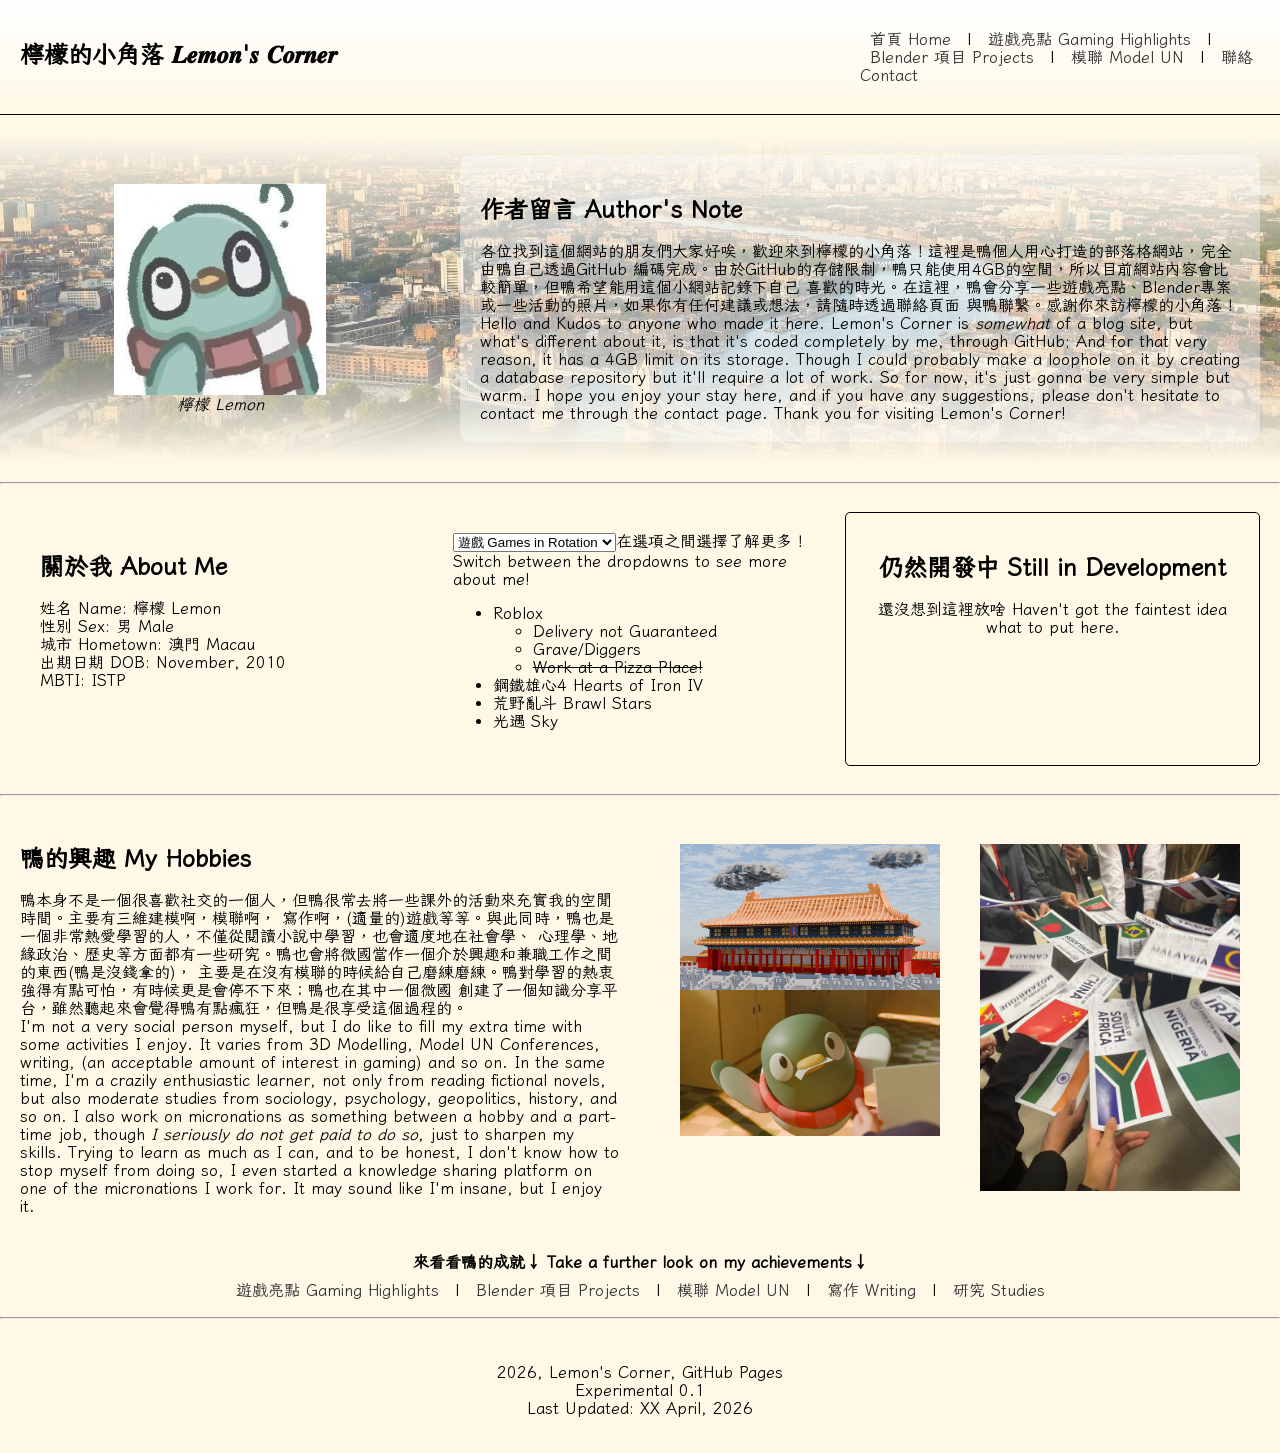
==== index.html @ a5d33c62 "Release 0.1" ====
<!DOCTYPE html>
<html>
    <head>
        <meta charset="UTF-8">
        <title>Lemon's Corner</title>
        <link rel="stylesheet" href="style.css">
    </head>
    <body>
        <script src="script.js"></script>
        <header class="flexcontainer">
            <div class="flex2">
                <h2 style="margin-top: 0; padding-top: 20px; text-align: left;">檸檬的小角落 𝑳𝒆𝒎𝒐𝒏'𝒔 𝑪𝒐𝒓𝒏𝒆𝒓</h2>
            </div>
            <div class="flex1" style="display:grid; place-items: end;"><nav>
                <a href="index.html">首頁 Home</a> |
                <a href="gaming.html">遊戲亮點 Gaming Highlights</a> |
                <a href="blender.html">Blender 項目 Projects</a> |
                <a href="mun.html">模聯 Model UN</a> |
                <a href="contact.html">聯絡 Contact</a>
            </nav></div>
        </header>
        <section class="flexcontainer london" style="margin-top:20px; margin-bottom:20px; align-items: center; height:max-content">
            <div class="flex1" style="display:grid; place-items: center;">
                <img src="images/pfp.jpg" style="width:70%;">
                <i>檸檬 Lemon</i>
            </div>
            <div class="flexcontainer flex2" style="align-items: center;">
                <div class="whitebox">
                    <h2>作者留言 Author's Note</h2>
                各位找到這個網站的朋友們大家好唉，歡迎來到檸檬的小角落！這裡是鴨個人用心打造的部落格網站，完全由鴨自己透過GitHub
                編碼完成。由於GitHub的存儲限制，鴨只能使用4GB的空間，所以目前網站內容會比較簡單，但鴨希望能用這個小網站記錄下自己
                喜歡的時光。在這裡，鴨會分享一些遊戲亮點、Blender專案或一些活動的照片，如果你有任何建議或想法，請隨時透過聯絡頁面
                與鴨聯繫。感謝你來訪檸檬的小角落！
                Hello and Kudos to anyone who made it here. Lemon's Corner is <i>somewhat</i> of a blog site,
                 but what's different about it, is that it's coded completely by me, through GitHub; And for that 
                 very reason, it has a 4GB limit on its storage. Though I could probably make a loophole on it by
                 creating a database repository but it'll require a lot of work. So for now, it's just gonna be 
                very simple but warm. I hope you enjoy your stay here, and if you have any suggestions, please don't 
                hesitate to contact me through the contact page. Thank you for visiting Lemon's Corner!
                </div>
            </div>
            
        </section><hr>
        <section class="flexcontainer" style="padding: 20px;">
            <div class="flex1">
                <h2>關於我 About Me</h2>
                姓名 Name: 檸檬 Lemon<br>
                性別 Sex: 男 Male<br>
                城市 Hometown: 澳門 Macau<br>
                出期日期 DOB: November, 2010<br>
                MBTI: ISTP<br>
            </div>
            <div class="flex1">
                <select id="dropdown1">
                    <option value="games">遊戲 Games in Rotation</option>
                    <option value="reading">閱讀列表 Reading List</option>
                    <option value="skills">技能 Skills</option>
                </select>在選項之間選擇了解更多！Switch between the dropdowns to see more about me!<br>
                <span id="dropdown-games"> <!-- Games in Rotation -->
                    <ul>
                        <li>Roblox</li>
                        <ul>
                            <li>Delivery not Guaranteed</li>
                            <li>Grave/Diggers</li>
                            <li><s>Work at a Pizza Place!</s></li>
                        </ul>
                        <li>鋼鐵雄心4 Hearts of Iron IV</li>
                        <li>荒野亂斗 Brawl Stars</li>
                        <li>光遇 Sky</li>
                    </ul>
                </span>
                <span id="dropdown-reading"> <!--Reading List-->
                    <ul>
                        <li>哈利．波特系列 The Harry Potter Series</li>
                        <ul>
                            <li>哈利．波特同人小說 Harry Potter Fanfics</li>
                        </ul>
                        <li>波西．傑克森系列 The Percy Jackson Series (還沒開始 Haven't Started)</li>
                        <li>倫敦的崛起The Rise of London (閱讀中 Ongoing)</li>
                        <li>歐洲通史 European History (還沒開始 Haven't Started)</li>
                    </ul>
                </span>
                <span id="dropdown-skills"> <!--Skills-->
                    <ul>
                        <li>編程 Coding</li>
                        <ul>
                            <li>Python - 中等Intermediate</li>
                            <li>HTML/CSS - 中等Intermediate</li>
                            <li>JavaScript - 初級Beginner</li>
                        </ul>
                        <li>三維建模 3D Modelling</li>
                        <li>公開演講 Public Speaking</li>
                    </ul>
                </span>
            </div>
            <div class="flex1" style="text-align: center; border: 1px solid black; border-radius: 5px;">
                <h2>仍然開發中 Still in Development</h2>
                還沒想到這裡放啥 Haven't got the faintest idea what to put here.
            </div>
        </section><hr>
        <section>
            <div class="flexcontainer">
                <div class="flex1">
                    <h2>鴨的興趣 My Hobbies</h2>
                    鴨本身不是一個很喜歡社交的一個人，但鴨很常去將一些課外的活動來充實我的空閒時間。主要有三維建模啊，模聯啊，
                    寫作啊，(適量的)遊戲等等。與此同時，鴨也是一個非常熱愛學習的人，不僅從閱讀小說中學習，也會適度地在社會學、
                    心理學、地緣政治、歷史等方面都有一些研究。鴨也會將微國當作一個介於興趣和兼職工作之間的東西(鴨是沒錢拿的)，
                    主要是在沒有模聯的時候給自己磨練磨練。鴨對學習的熱衷強得有點可怕，有時候更是會停不下來；鴨也在其中一個微國
                    創建了一個知識分享平台，雖然聽起來會覺得鴨有點瘋狂，但鴨是很享受這個過程的。<br>
                    I'm not a very social person myself, but I do like to fill my extra time with some activities 
                    I enjoy. It varies from 3D Modelling, Model UN Conferences, writing, (an acceptable amount of 
                    interest in gaming) and so on. In the same time, I'm a crazily enthusiastic learner, not only 
                    from reading fictional novels, but also moderate studies from sociology, psychology, geopolitics,
                    history, and so on. I also work on micronations as something between a hobby and a part-time job,
                    though <i>I seriously do not get paid to do so</i>, just to sharpen my skills. Trying to learn as 
                    much as I can, and to be honest, I don't know how to stop myself from doing so, I even started a
                    knowledge sharing platform on one of the micronations I work for. It may sound like I'm insane, but
                    I enjoy it.<br><br>
                </div>
                <div class="flex1 flexcontainer">
                    <div class="flex1 grid">
                        <img src="images/taihedian.png" style="max-width: 100%; height: auto;">
                        <img src="images/duck.png" style="max-width: 100%; height: auto;">
                    </div>
                    <div class="flex1">
                        <img src="images/sonmun.jpg" style="max-width: 100%; height: auto;"><br>
                    </div>
                </div>
            </div>
            <div style="text-align: center;">
                <b>來看看鴨的成就↓ Take a further look on my achievements↓<br></b>
                <nav>
                    <a href="gaming.html">遊戲亮點 Gaming Highlights</a> |
                    <a href="blender.html">Blender 項目 Projects</a> |
                    <a href="mun.html">模聯 Model UN</a> |
                    <a href="writing.html">寫作 Writing</a> |
                    <a href="studies.html">研究 Studies</a>
                </nav>
            </div>
        </section>
        <hr>
        <footer style="text-align: center; padding: 20px;">
            <p> 2026, Lemon's Corner, GitHub Pages<br>Experimental 0.1<br>Last Updated: XX April, 2026</p>
        </footer>
    </body>
</html>
---- style.css ----
@import url('https://fonts.googleapis.com/css?family=Iansui');

body {
    font-family: 'Iansui', Iansui;
    background-color: #FFF8E7;
    margin:0;
}

h1 {
    color: #ffcc00;
    text-align: center;
}

header {
    top:0;
    margin:0;
    border-bottom: black 1px solid;
    background-image:linear-gradient(to bottom,white, #FFF8E7);
}

nav {
    justify-content: center;
    gap: 20px;
    padding: 10px 0;
}

nav a {
    text-decoration: none;
    color: #333;
    padding: 5px 10px;
    border-radius: 5px;
}
nav a:hover {
    text-decoration: underline;
    text-decoration: bold;
}

.flexcontainer {
    display: flex;
}
.flex1 {
    flex: 1;
    padding: 20px;
    justify-content: center;
}
.flex2 {
    flex: 2;
    padding: 20px;
}

.london {
    background-image: url('images/london.jpg');
    background-size: 100% 100%;
    background-repeat:no-repeat;
}

.gridcontainer {
    display: grid;
    grid-template-columns: auto auto auto;
    gap: 30px;
}

.whitebox {
    background-color: rgba(255, 255, 255, 0.4);
    border-radius: 10px;
    padding: 20px;
}

/* Resize images in the hobbies section */
div.flexcontainer img {
    max-width: 100%;
    height: auto;
    display: block;
    margin: 0 auto;
}

/* Add responsive design for mobile screens */
@media (max-width: 768px) {
    body {
        font-size: 14px;
    }

    header {
        flex-direction: column;
        text-align: center;
    }

    nav {
        display: flex;
        flex-direction: column;
        gap: 10px;
    }

    .flexcontainer {
        flex-direction: column;
    }

    .flex1, .flex2 {
        padding: 10px;
    }

    .whitebox {
        padding: 15px;
    }

    img {
        width: 100%;
        height: auto;
    }
}
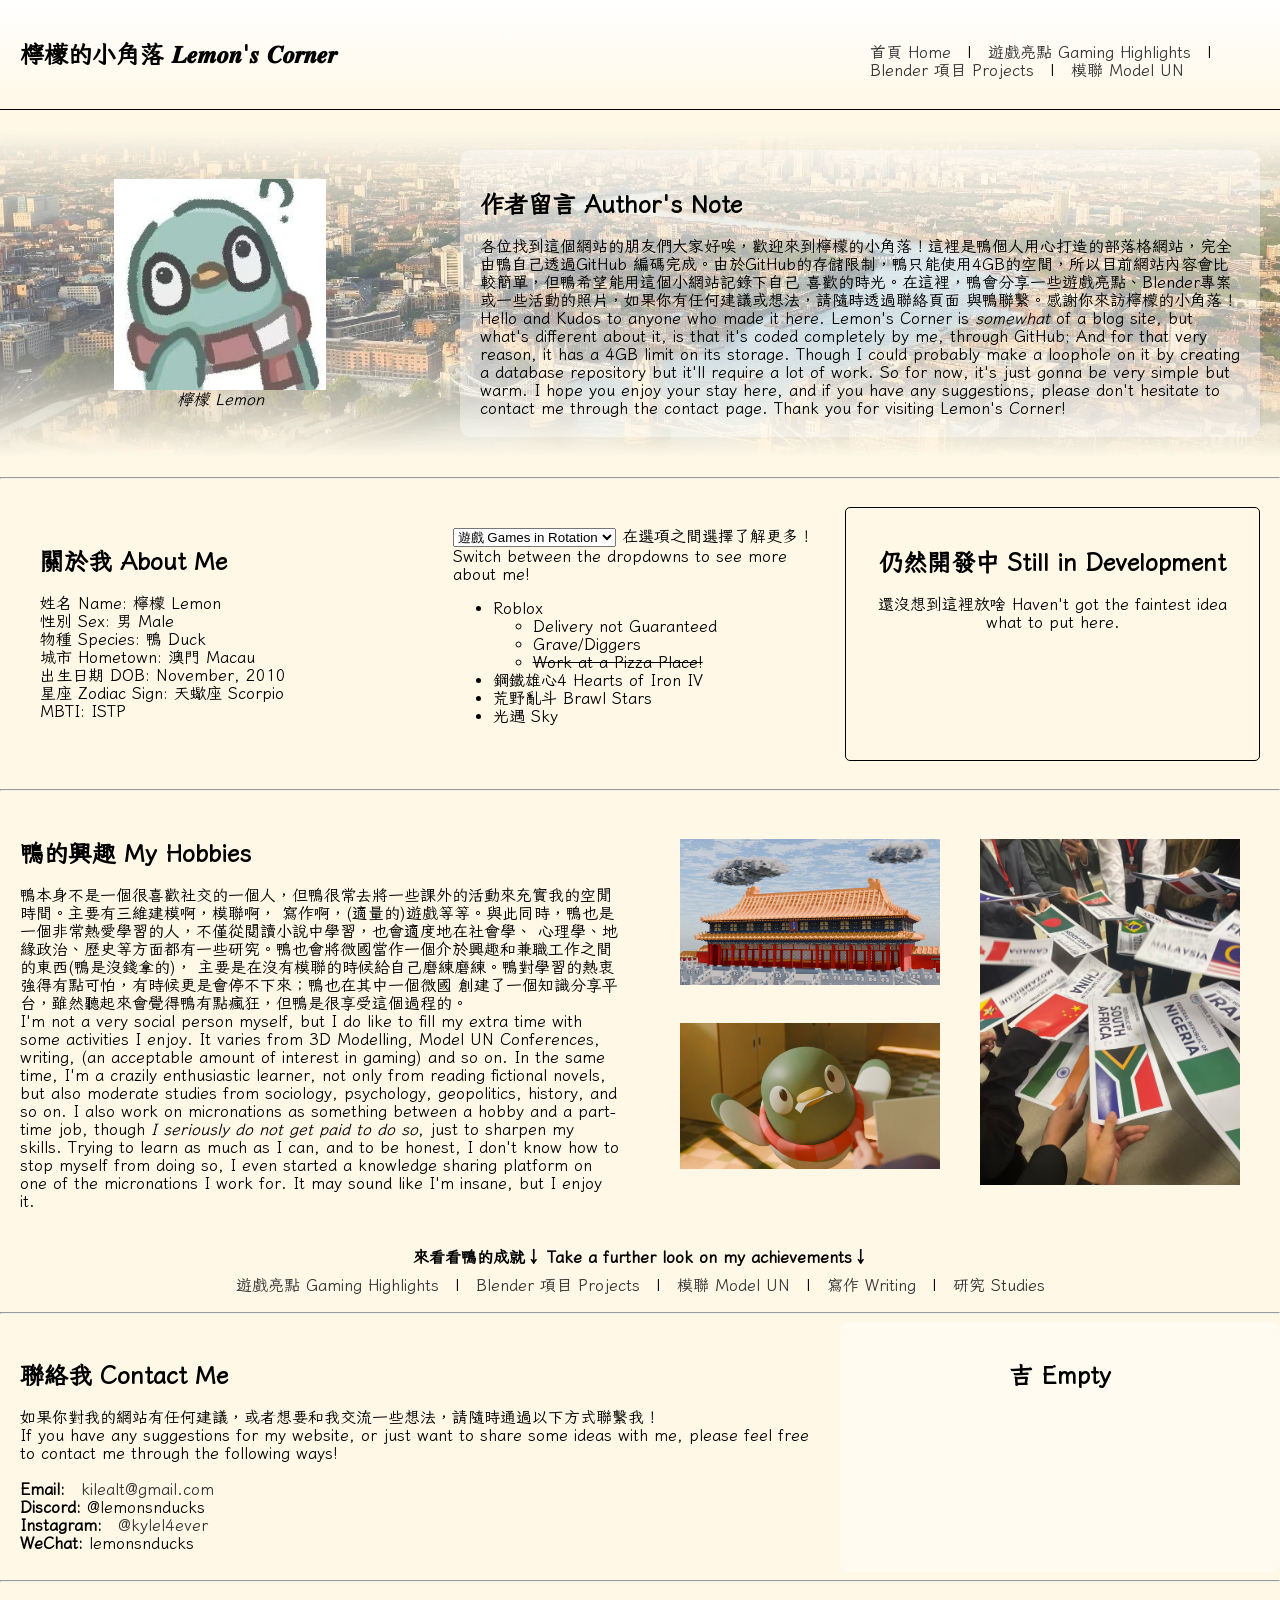
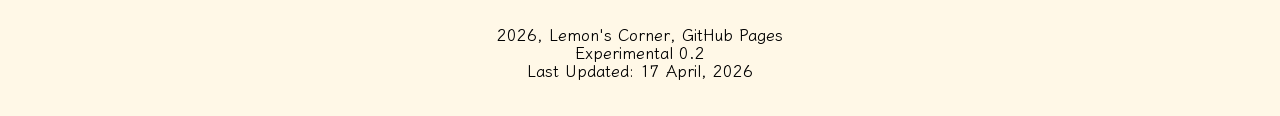
==== commit a9cd65d3: "Release 0.2" ====
--- a/index.html
+++ b/index.html
@@ -15,8 +15,7 @@
                 <a href="index.html">首頁 Home</a> |
                 <a href="gaming.html">遊戲亮點 Gaming Highlights</a> |
                 <a href="blender.html">Blender 項目 Projects</a> |
-                <a href="mun.html">模聯 Model UN</a> |
-                <a href="contact.html">聯絡 Contact</a>
+                <a href="mun.html">模聯 Model UN</a>
             </nav></div>
         </header>
         <section class="flexcontainer london" style="margin-top:20px; margin-bottom:20px; align-items: center; height:max-content">
@@ -46,8 +45,10 @@
                 <h2>關於我 About Me</h2>
                 姓名 Name: 檸檬 Lemon<br>
                 性別 Sex: 男 Male<br>
+                物種 Species: 鴨 Duck<br>
                 城市 Hometown: 澳門 Macau<br>
-                出期日期 DOB: November, 2010<br>
+                出生日期 DOB: November, 2010<br>
+                星座 Zodiac Sign: 天蠍座 Scorpio<br>
                 MBTI: ISTP<br>
             </div>
             <div class="flex1">
@@ -55,7 +56,7 @@
                     <option value="games">遊戲 Games in Rotation</option>
                     <option value="reading">閱讀列表 Reading List</option>
                     <option value="skills">技能 Skills</option>
-                </select>在選項之間選擇了解更多！Switch between the dropdowns to see more about me!<br>
+                </select> 在選項之間選擇了解更多！Switch between the dropdowns to see more about me!<br>
                 <span id="dropdown-games"> <!-- Games in Rotation -->
                     <ul>
                         <li>Roblox</li>
@@ -139,8 +140,26 @@
             </div>
         </section>
         <hr>
+        <section class="flexcontainer">
+            <div class="flex2">
+                <h2>聯絡我 Contact Me</h2>
+                如果你對我的網站有任何建議，或者想要和我交流一些想法，請隨時通過以下方式聯繫我！<br>
+                If you have any suggestions for my website, or just want to share some ideas with me, please feel free to contact me through the following ways!<br><br>
+                <b>Email:</b> <a href="mailto:kilealt@gmail.com">kilealt@gmail.com</a><br>
+                <b>Discord:</b> @lemonsnducks<br>
+                <b>Instagram:</b> <a href="https://www.instagram.com/@kylel4ever/">@kylel4ever</a><br>
+                <b>WeChat:</b> lemonsnducks<br>
+            </div>
+             <!--<div class="flex1" style="display:grid; place-items: center;">
+                
+            </div>-->
+            <div class="flex1 whitebox" style="text-align: center;">
+                <h2>吉 Empty</h2>
+            </div>
+        </section>
+        <hr>
         <footer style="text-align: center; padding: 20px;">
-            <p> 2026, Lemon's Corner, GitHub Pages<br>Experimental 0.1<br>Last Updated: XX April, 2026</p>
+            <p> 2026, Lemon's Corner, GitHub Pages<br>Experimental 0.2<br>Last Updated: 17 April, 2026</p>
         </footer>
     </body>
 </html>
--- a/style.css
+++ b/style.css
@@ -24,13 +24,13 @@
     padding: 10px 0;
 }
 
-nav a {
+a {
     text-decoration: none;
     color: #333;
     padding: 5px 10px;
     border-radius: 5px;
 }
-nav a:hover {
+a:hover {
     text-decoration: underline;
     text-decoration: bold;
 }
@@ -59,6 +59,10 @@
     grid-template-columns: auto auto auto;
     gap: 30px;
 }
+.grid {
+    display:grid;
+    gap:auto;
+}
 
 .whitebox {
     background-color: rgba(255, 255, 255, 0.4);
@@ -72,39 +76,4 @@
     height: auto;
     display: block;
     margin: 0 auto;
-}
-
-/* Add responsive design for mobile screens */
-@media (max-width: 768px) {
-    body {
-        font-size: 14px;
-    }
-
-    header {
-        flex-direction: column;
-        text-align: center;
-    }
-
-    nav {
-        display: flex;
-        flex-direction: column;
-        gap: 10px;
-    }
-
-    .flexcontainer {
-        flex-direction: column;
-    }
-
-    .flex1, .flex2 {
-        padding: 10px;
-    }
-
-    .whitebox {
-        padding: 15px;
-    }
-
-    img {
-        width: 100%;
-        height: auto;
-    }
 }
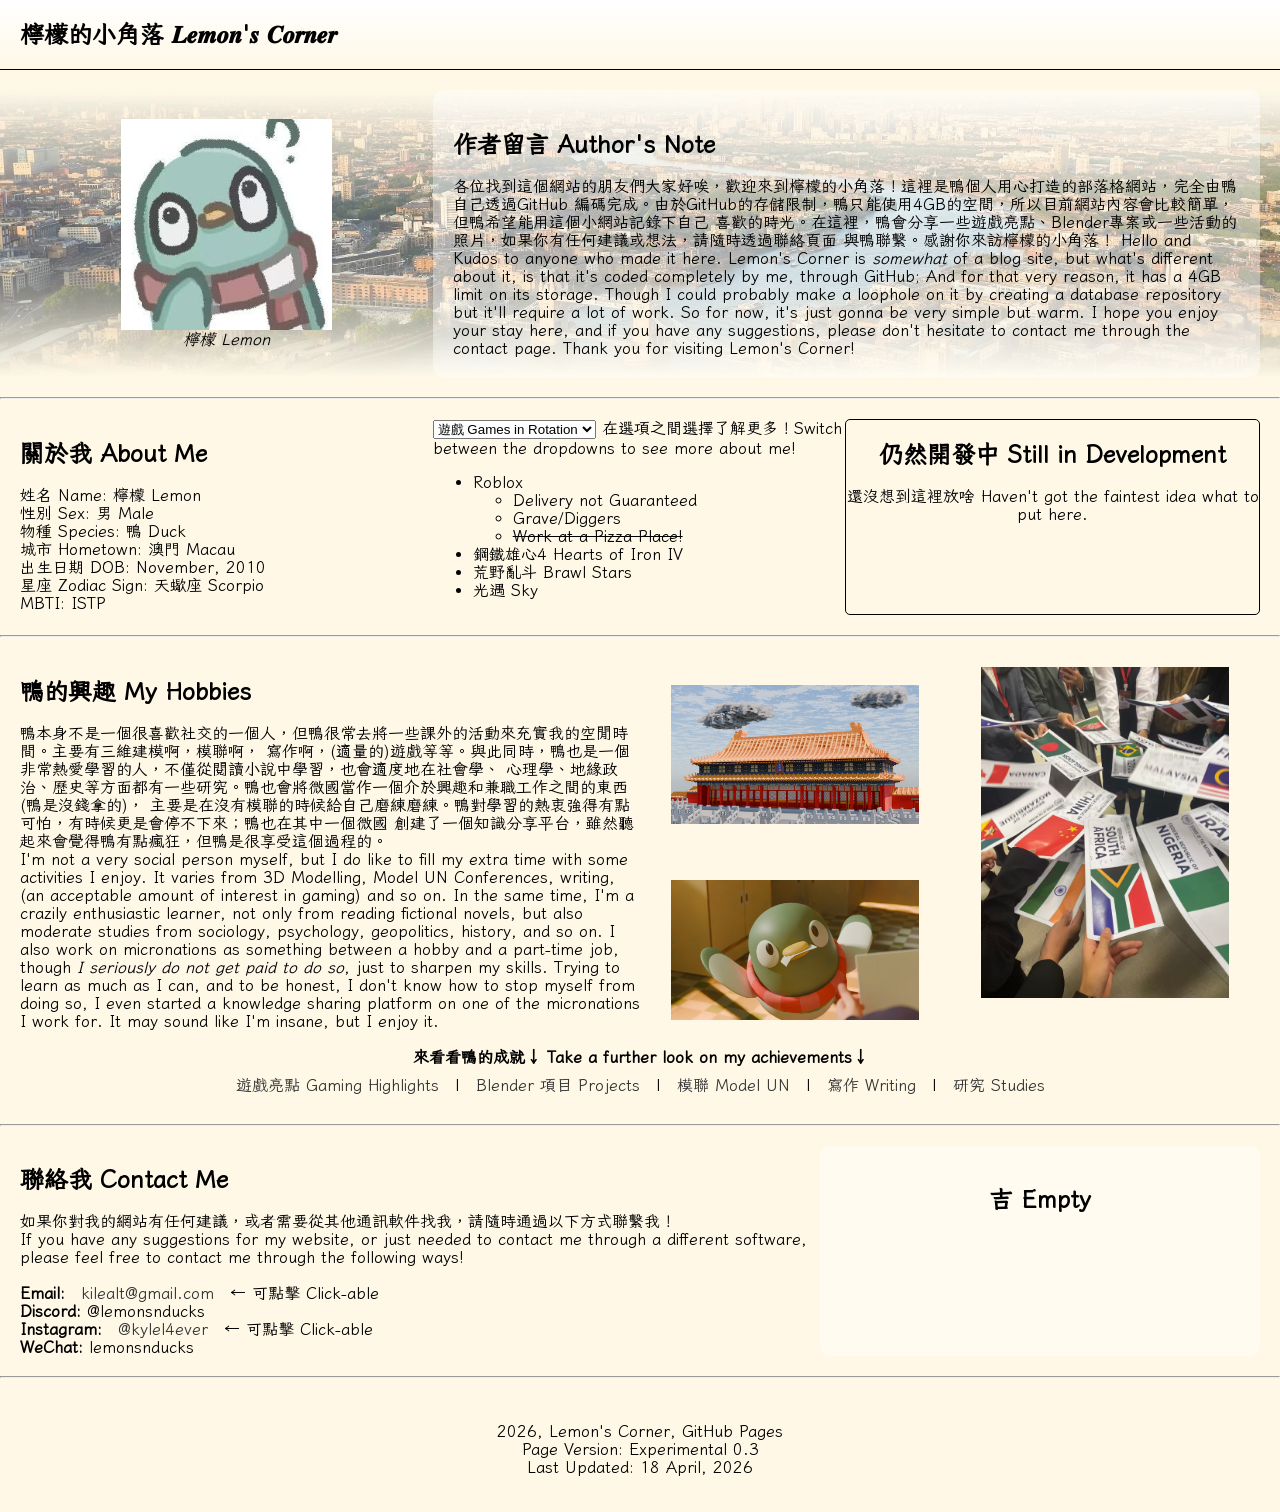
==== commit 0dbc98f0: "Release 0.3" ====
--- a/index.html
+++ b/index.html
@@ -9,16 +9,12 @@
         <script src="script.js"></script>
         <header class="flexcontainer">
             <div class="flex2">
-                <h2 style="margin-top: 0; padding-top: 20px; text-align: left;">檸檬的小角落 𝑳𝒆𝒎𝒐𝒏'𝒔 𝑪𝒐𝒓𝒏𝒆𝒓</h2>
+                <h2 style="margin-top: 0; margin-left:20px; padding-top: 20px; text-align: left;">檸檬的小角落 𝑳𝒆𝒎𝒐𝒏'𝒔 𝑪𝒐𝒓𝒏𝒆𝒓</h2>
             </div>
             <div class="flex1" style="display:grid; place-items: end;"><nav>
-                <a href="index.html">首頁 Home</a> |
-                <a href="gaming.html">遊戲亮點 Gaming Highlights</a> |
-                <a href="blender.html">Blender 項目 Projects</a> |
-                <a href="mun.html">模聯 Model UN</a>
-            </nav></div>
+                
         </header>
-        <section class="flexcontainer london" style="margin-top:20px; margin-bottom:20px; align-items: center; height:max-content">
+        <section class="flexcontainer london" style="margin-top:20px; margin-bottom:20px; margin-left: 0; margin-right: 0; padding-left: 20px; padding-right: 20px; align-items: center; height:max-content">
             <div class="flex1" style="display:grid; place-items: center;">
                 <img src="images/pfp.jpg" style="width:70%;">
                 <i>檸檬 Lemon</i>
@@ -40,7 +36,7 @@
             </div>
             
         </section><hr>
-        <section class="flexcontainer" style="padding: 20px;">
+        <section class="flexcontainer">
             <div class="flex1">
                 <h2>關於我 About Me</h2>
                 姓名 Name: 檸檬 Lemon<br>
@@ -120,11 +116,11 @@
                 </div>
                 <div class="flex1 flexcontainer">
                     <div class="flex1 grid">
-                        <img src="images/taihedian.png" style="max-width: 100%; height: auto;">
-                        <img src="images/duck.png" style="max-width: 100%; height: auto;">
+                        <img src="images/taihedian.png" style="max-width: 80%; height: auto; margin: 0 auto;">
+                        <img src="images/duck.png" style="max-width: 80%; height: auto; margin: 0 auto;">
                     </div>
-                    <div class="flex1">
-                        <img src="images/sonmun.jpg" style="max-width: 100%; height: auto;"><br>
+                    <div class="flex1 grid">
+                        <img src="images/sonmun.jpg" style="max-width: 80%; height: auto; margin: 0 auto;"><br>
                     </div>
                 </div>
             </div>
@@ -143,11 +139,11 @@
         <section class="flexcontainer">
             <div class="flex2">
                 <h2>聯絡我 Contact Me</h2>
-                如果你對我的網站有任何建議，或者想要和我交流一些想法，請隨時通過以下方式聯繫我！<br>
-                If you have any suggestions for my website, or just want to share some ideas with me, please feel free to contact me through the following ways!<br><br>
-                <b>Email:</b> <a href="mailto:kilealt@gmail.com">kilealt@gmail.com</a><br>
+                如果你對我的網站有任何建議，或者需要從其他通訊軟件找我，請隨時通過以下方式聯繫我！<br>
+                If you have any suggestions for my website, or just needed to contact me through a different software, please feel free to contact me through the following ways!<br><br>
+                <b>Email:</b> <a href="mailto:kilealt@gmail.com">kilealt@gmail.com</a> ← 可點擊 Click-able<br>
                 <b>Discord:</b> @lemonsnducks<br>
-                <b>Instagram:</b> <a href="https://www.instagram.com/@kylel4ever/">@kylel4ever</a><br>
+                <b>Instagram:</b> <a href="https://www.instagram.com/@kylel4ever/">@kylel4ever</a> ← 可點擊 Click-able<br>
                 <b>WeChat:</b> lemonsnducks<br>
             </div>
              <!--<div class="flex1" style="display:grid; place-items: center;">
@@ -159,7 +155,7 @@
         </section>
         <hr>
         <footer style="text-align: center; padding: 20px;">
-            <p> 2026, Lemon's Corner, GitHub Pages<br>Experimental 0.2<br>Last Updated: 17 April, 2026</p>
+            <p> 2026, Lemon's Corner, GitHub Pages<br>Page Version: Experimental 0.3<br>Last Updated: 18 April, 2026</p>
         </footer>
     </body>
 </html>
--- a/style.css
+++ b/style.css
@@ -7,8 +7,11 @@
 }
 
 h1 {
-    color: #ffcc00;
     text-align: center;
+}
+
+section {
+    margin: 20px;
 }
 
 header {
@@ -37,15 +40,14 @@
 
 .flexcontainer {
     display: flex;
+    gap:auto;
 }
 .flex1 {
     flex: 1;
-    padding: 20px;
     justify-content: center;
 }
 .flex2 {
     flex: 2;
-    padding: 20px;
 }
 
 .london {
@@ -59,9 +61,18 @@
     grid-template-columns: auto auto auto;
     gap: 30px;
 }
+.gaming {
+    text-align: center;
+}
+
+.gaming img {
+    max-width: 100%;
+    height: auto;
+}
 .grid {
     display:grid;
     gap:auto;
+    place-items: center;
 }
 
 .whitebox {
@@ -75,5 +86,9 @@
     max-width: 100%;
     height: auto;
     display: block;
-    margin: 0 auto;
+}
+
+.display {
+    display: grid;
+    place-items: center;
 }
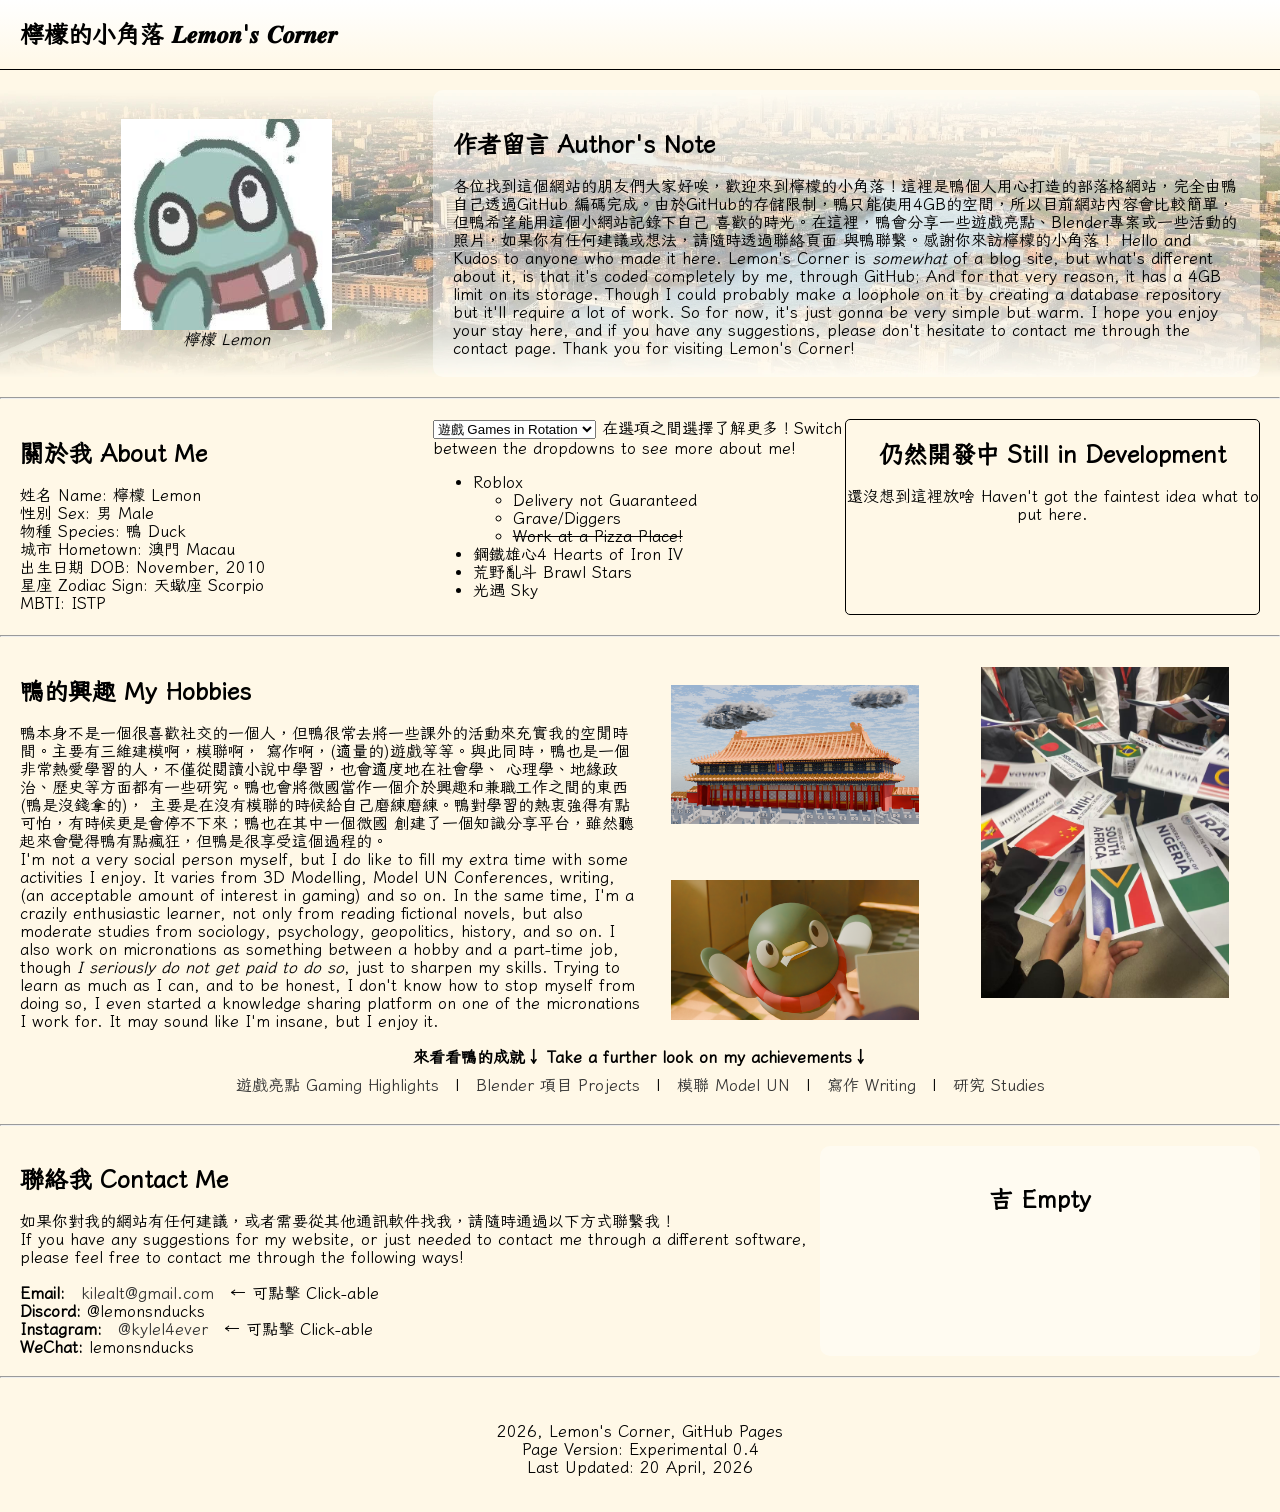
==== commit db73e255: "Release 0.4" ====
--- a/index.html
+++ b/index.html
@@ -116,7 +116,7 @@
                 </div>
                 <div class="flex1 flexcontainer">
                     <div class="flex1 grid">
-                        <img src="images/taihedian.png" style="max-width: 80%; height: auto; margin: 0 auto;">
+                        <img src="images/blender/taihedian.png" style="max-width: 80%; height: auto; margin: 0 auto;">
                         <img src="images/duck.png" style="max-width: 80%; height: auto; margin: 0 auto;">
                     </div>
                     <div class="flex1 grid">
@@ -155,7 +155,7 @@
         </section>
         <hr>
         <footer style="text-align: center; padding: 20px;">
-            <p> 2026, Lemon's Corner, GitHub Pages<br>Page Version: Experimental 0.3<br>Last Updated: 18 April, 2026</p>
+            <p> 2026, Lemon's Corner, GitHub Pages<br>Page Version: Experimental 0.4<br>Last Updated: 20 April, 2026</p>
         </footer>
     </body>
 </html>
